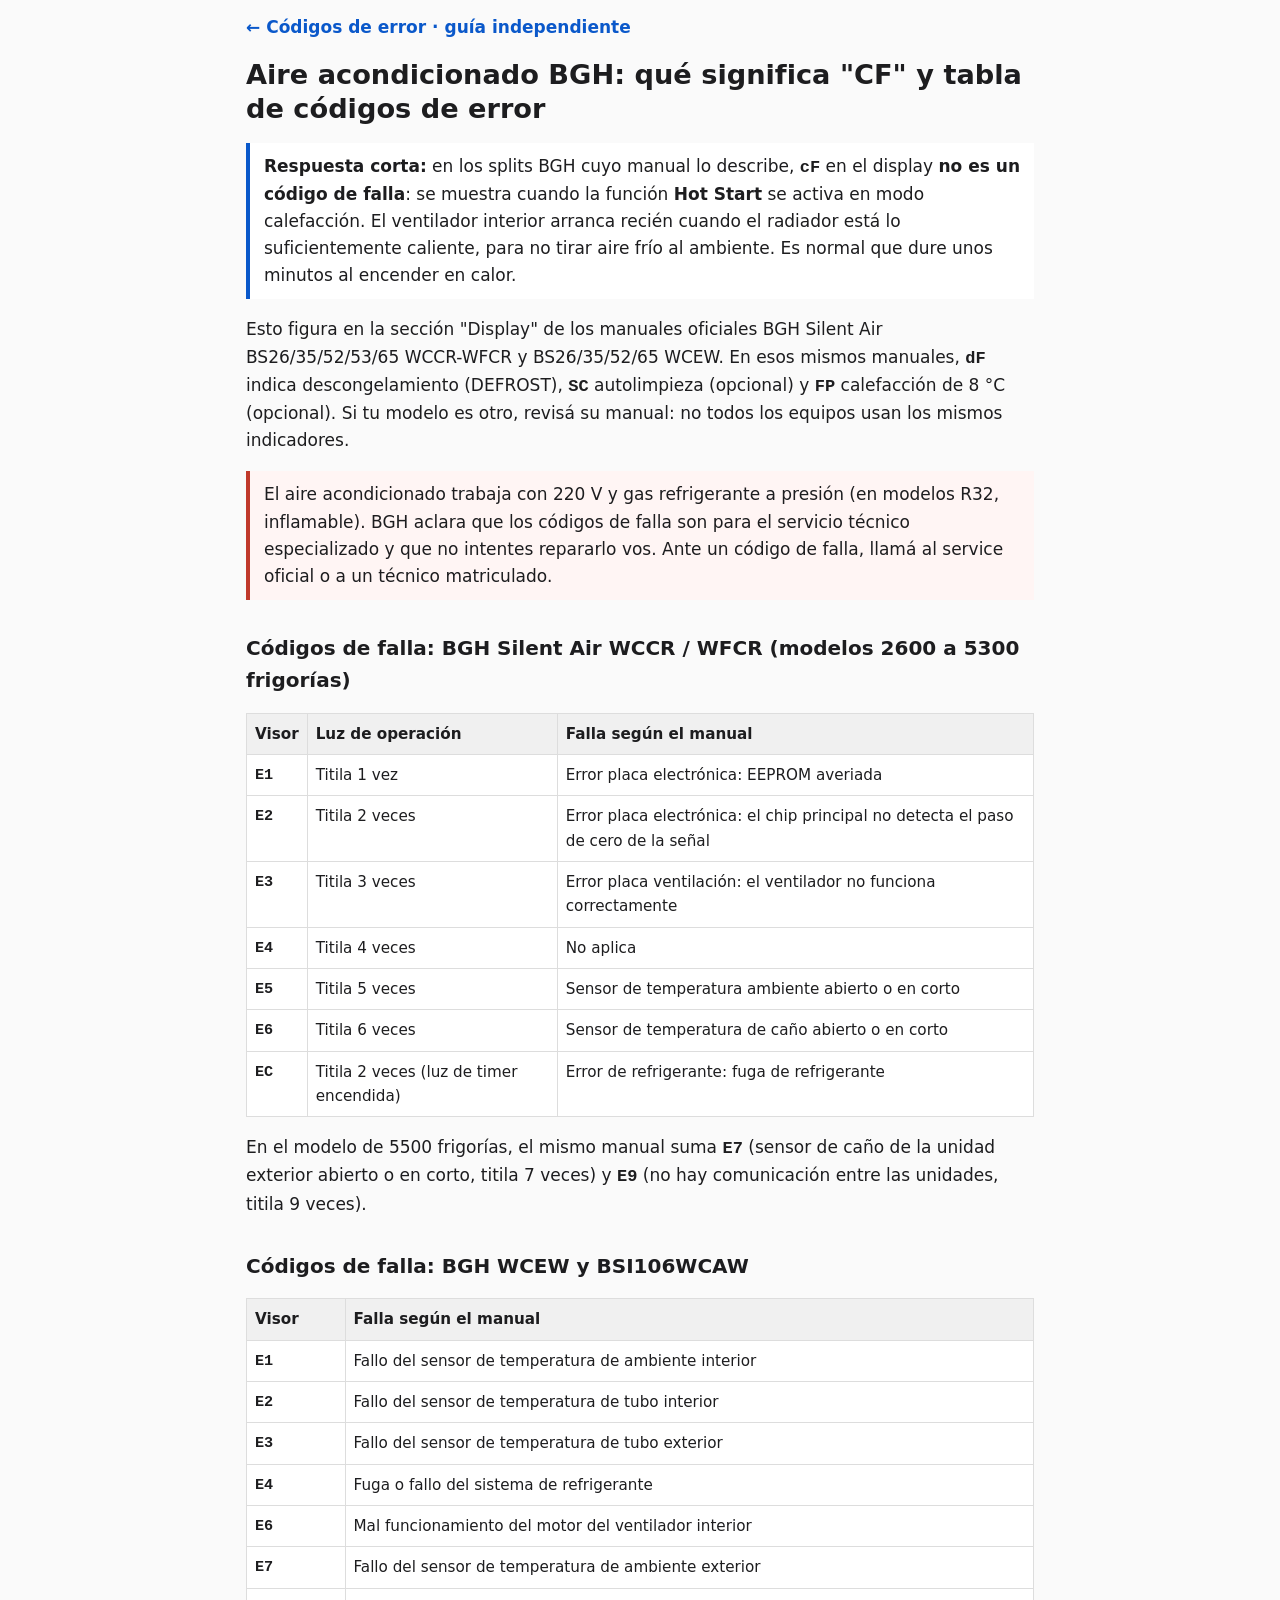
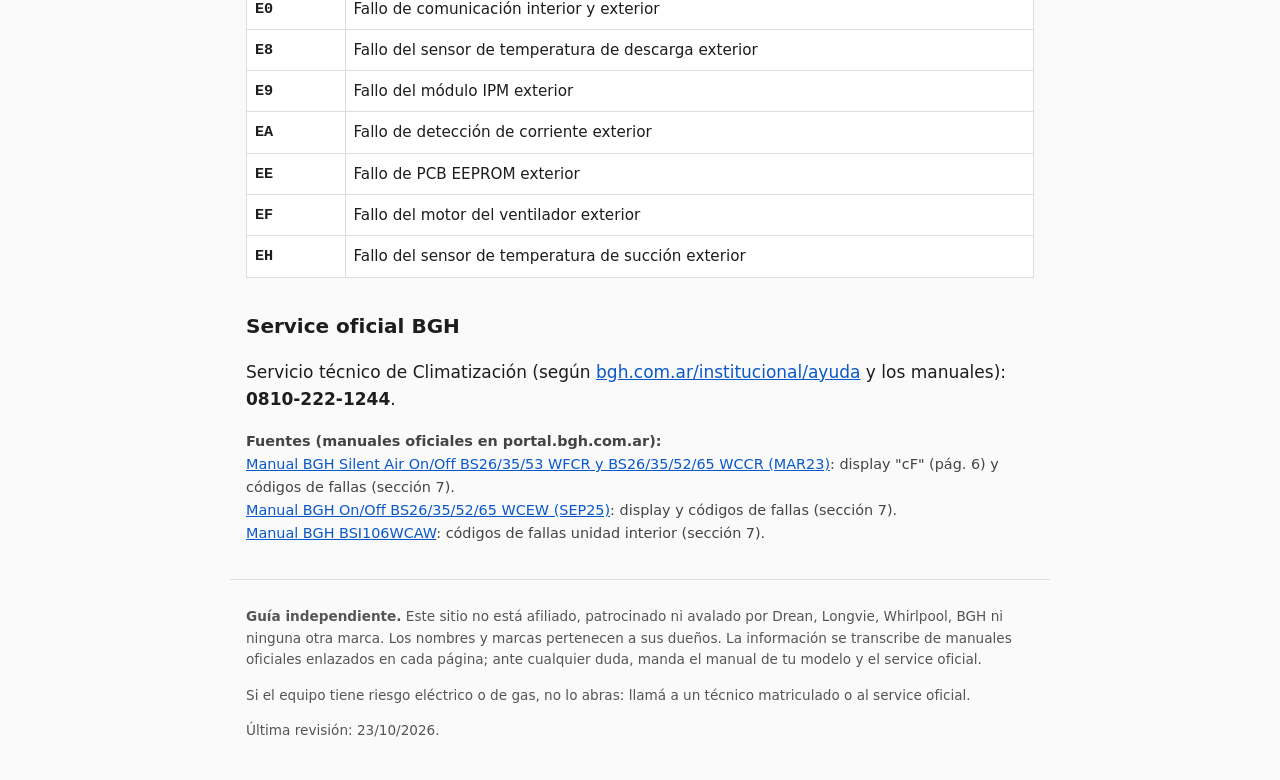
==== bgh-aire-acondicionado-codigos-de-error/index.html @ d2dc9902 "Sitio inicial: Drean Next, Longvie E20, BGH CF" ====
<!doctype html><html lang="es-AR"><head><meta charset="utf-8"><meta name="viewport" content="width=device-width,initial-scale=1">
<title>Aire acondicionado BGH error CF: qué significa y tabla de códigos</title>
<meta name="description" content="¿Tu aire BGH muestra CF? Según el manual oficial no es una falla: indica la función Hot Start en calefacción. Además, tabla de códigos de error E1, E0, EC y más.">
<link rel="canonical" href="https://codigos-error.onrender.com/bgh-aire-acondicionado-codigos-de-error/"><link rel="stylesheet" href="/style.css"></head><body>
<header><a href="/">← Códigos de error · guía independiente</a></header>
<main>
<h1>Aire acondicionado BGH: qué significa "CF" y tabla de códigos de error</h1>
<div class="box"><strong>Respuesta corta:</strong> en los splits BGH cuyo manual lo describe, <span class="code">cF</span> en el display <strong>no es un código de falla</strong>: se muestra cuando la función <strong>Hot Start</strong> se activa en modo calefacción. El ventilador interior arranca recién cuando el radiador está lo suficientemente caliente, para no tirar aire frío al ambiente. Es normal que dure unos minutos al encender en calor.</div>
<p>Esto figura en la sección "Display" de los manuales oficiales BGH Silent Air BS26/35/52/53/65 WCCR-WFCR y BS26/35/52/65 WCEW. En esos mismos manuales, <span class="code">dF</span> indica descongelamiento (DEFROST), <span class="code">SC</span> autolimpieza (opcional) y <span class="code">FP</span> calefacción de 8 °C (opcional). Si tu modelo es otro, revisá su manual: no todos los equipos usan los mismos indicadores.</p>
<div class="box warn">El aire acondicionado trabaja con 220 V y gas refrigerante a presión (en modelos R32, inflamable). BGH aclara que los códigos de falla son para el servicio técnico especializado y que no intentes repararlo vos. Ante un código de falla, llamá al service oficial o a un técnico matriculado.</div>
<h2>Códigos de falla: BGH Silent Air WCCR / WFCR (modelos 2600 a 5300 frigorías)</h2>
<table>
<tr><th>Visor</th><th>Luz de operación</th><th>Falla según el manual</th></tr>
<tr><td class="code">E1</td><td>Titila 1 vez</td><td>Error placa electrónica: EEPROM averiada</td></tr>
<tr><td class="code">E2</td><td>Titila 2 veces</td><td>Error placa electrónica: el chip principal no detecta el paso de cero de la señal</td></tr>
<tr><td class="code">E3</td><td>Titila 3 veces</td><td>Error placa ventilación: el ventilador no funciona correctamente</td></tr>
<tr><td class="code">E4</td><td>Titila 4 veces</td><td>No aplica</td></tr>
<tr><td class="code">E5</td><td>Titila 5 veces</td><td>Sensor de temperatura ambiente abierto o en corto</td></tr>
<tr><td class="code">E6</td><td>Titila 6 veces</td><td>Sensor de temperatura de caño abierto o en corto</td></tr>
<tr><td class="code">EC</td><td>Titila 2 veces (luz de timer encendida)</td><td>Error de refrigerante: fuga de refrigerante</td></tr>
</table>
<p>En el modelo de 5500 frigorías, el mismo manual suma <span class="code">E7</span> (sensor de caño de la unidad exterior abierto o en corto, titila 7 veces) y <span class="code">E9</span> (no hay comunicación entre las unidades, titila 9 veces).</p>
<h2>Códigos de falla: BGH WCEW y BSI106WCAW</h2>
<table>
<tr><th>Visor</th><th>Falla según el manual</th></tr>
<tr><td class="code">E1</td><td>Fallo del sensor de temperatura de ambiente interior</td></tr>
<tr><td class="code">E2</td><td>Fallo del sensor de temperatura de tubo interior</td></tr>
<tr><td class="code">E3</td><td>Fallo del sensor de temperatura de tubo exterior</td></tr>
<tr><td class="code">E4</td><td>Fuga o fallo del sistema de refrigerante</td></tr>
<tr><td class="code">E6</td><td>Mal funcionamiento del motor del ventilador interior</td></tr>
<tr><td class="code">E7</td><td>Fallo del sensor de temperatura de ambiente exterior</td></tr>
<tr><td class="code">E0</td><td>Fallo de comunicación interior y exterior</td></tr>
<tr><td class="code">E8</td><td>Fallo del sensor de temperatura de descarga exterior</td></tr>
<tr><td class="code">E9</td><td>Fallo del módulo IPM exterior</td></tr>
<tr><td class="code">EA</td><td>Fallo de detección de corriente exterior</td></tr>
<tr><td class="code">EE</td><td>Fallo de PCB EEPROM exterior</td></tr>
<tr><td class="code">EF</td><td>Fallo del motor del ventilador exterior</td></tr>
<tr><td class="code">EH</td><td>Fallo del sensor de temperatura de succión exterior</td></tr>
</table>
<h2>Service oficial BGH</h2>
<p>Servicio técnico de Climatización (según <a href="https://www.bgh.com.ar/institucional/ayuda" rel="nofollow">bgh.com.ar/institucional/ayuda</a> y los manuales): <strong>0810-222-1244</strong>.</p>
<p class="src"><strong>Fuentes (manuales oficiales en portal.bgh.com.ar):</strong><br>
<a href="https://portal.bgh.com.ar/wp-content/uploads/2023/07/UM-BGH-Minisplit-OnOff-BS_WCCR-ES-MAR23.pdf" rel="nofollow">Manual BGH Silent Air On/Off BS26/35/53 WFCR y BS26/35/52/65 WCCR (MAR23)</a>: display "cF" (pág. 6) y códigos de fallas (sección 7).<br>
<a href="https://portal.bgh.com.ar/wp-content/uploads/2025/10/UM-BGH-Minisplit-OnOff-WCEW-ES-SEP25.pdf" rel="nofollow">Manual BGH On/Off BS26/35/52/65 WCEW (SEP25)</a>: display y códigos de fallas (sección 7).<br>
<a href="https://portal.bgh.com.ar/wp-content/uploads/2026/06/Manual-BSI106WCAW-1.pdf" rel="nofollow">Manual BGH BSI106WCAW</a>: códigos de fallas unidad interior (sección 7).</p>
</main>
<footer><p><strong>Guía independiente.</strong> Este sitio no está afiliado, patrocinado ni avalado por Drean, Longvie, Whirlpool, BGH ni ninguna otra marca. Los nombres y marcas pertenecen a sus dueños. La información se transcribe de manuales oficiales enlazados en cada página; ante cualquier duda, manda el manual de tu modelo y el service oficial.</p><p>Si el equipo tiene riesgo eléctrico o de gas, no lo abras: llamá a un técnico matriculado o al service oficial.</p><p>Última revisión: 23/10/2026.</p></footer>
</body></html>
---- style.css ----
*{box-sizing:border-box}body{margin:0;font:17px/1.6 system-ui,-apple-system,Segoe UI,Roboto,sans-serif;color:#1d1d1f;background:#fafafa}
header,main,footer{max-width:820px;margin:0 auto;padding:0 16px}
header{padding-top:14px}header a{color:#0a58ca;text-decoration:none;font-weight:600}
h1{font-size:1.7rem;line-height:1.25;margin:.6em 0 .3em}h2{font-size:1.25rem;margin-top:1.6em}
a{color:#0a58ca}table{width:100%;border-collapse:collapse;background:#fff;margin:1em 0;font-size:.95rem}
th,td{border:1px solid #ddd;padding:8px;text-align:left;vertical-align:top}th{background:#f0f0f0}
.code{font-family:ui-monospace,Menlo,Consolas,monospace;font-weight:700}
.box{background:#fff;border-left:4px solid #0a58ca;padding:10px 14px;margin:1em 0}
.warn{border-color:#c0392b;background:#fff5f4}.src{font-size:.9rem;color:#444;word-break:break-word}
footer{font-size:.85rem;color:#555;border-top:1px solid #ddd;margin-top:2.5em;padding-top:12px;padding-bottom:30px}
ul.cards li{margin:.5em 0}
@media(max-width:560px){body{font-size:16px}h1{font-size:1.4rem}th,td{padding:6px}}
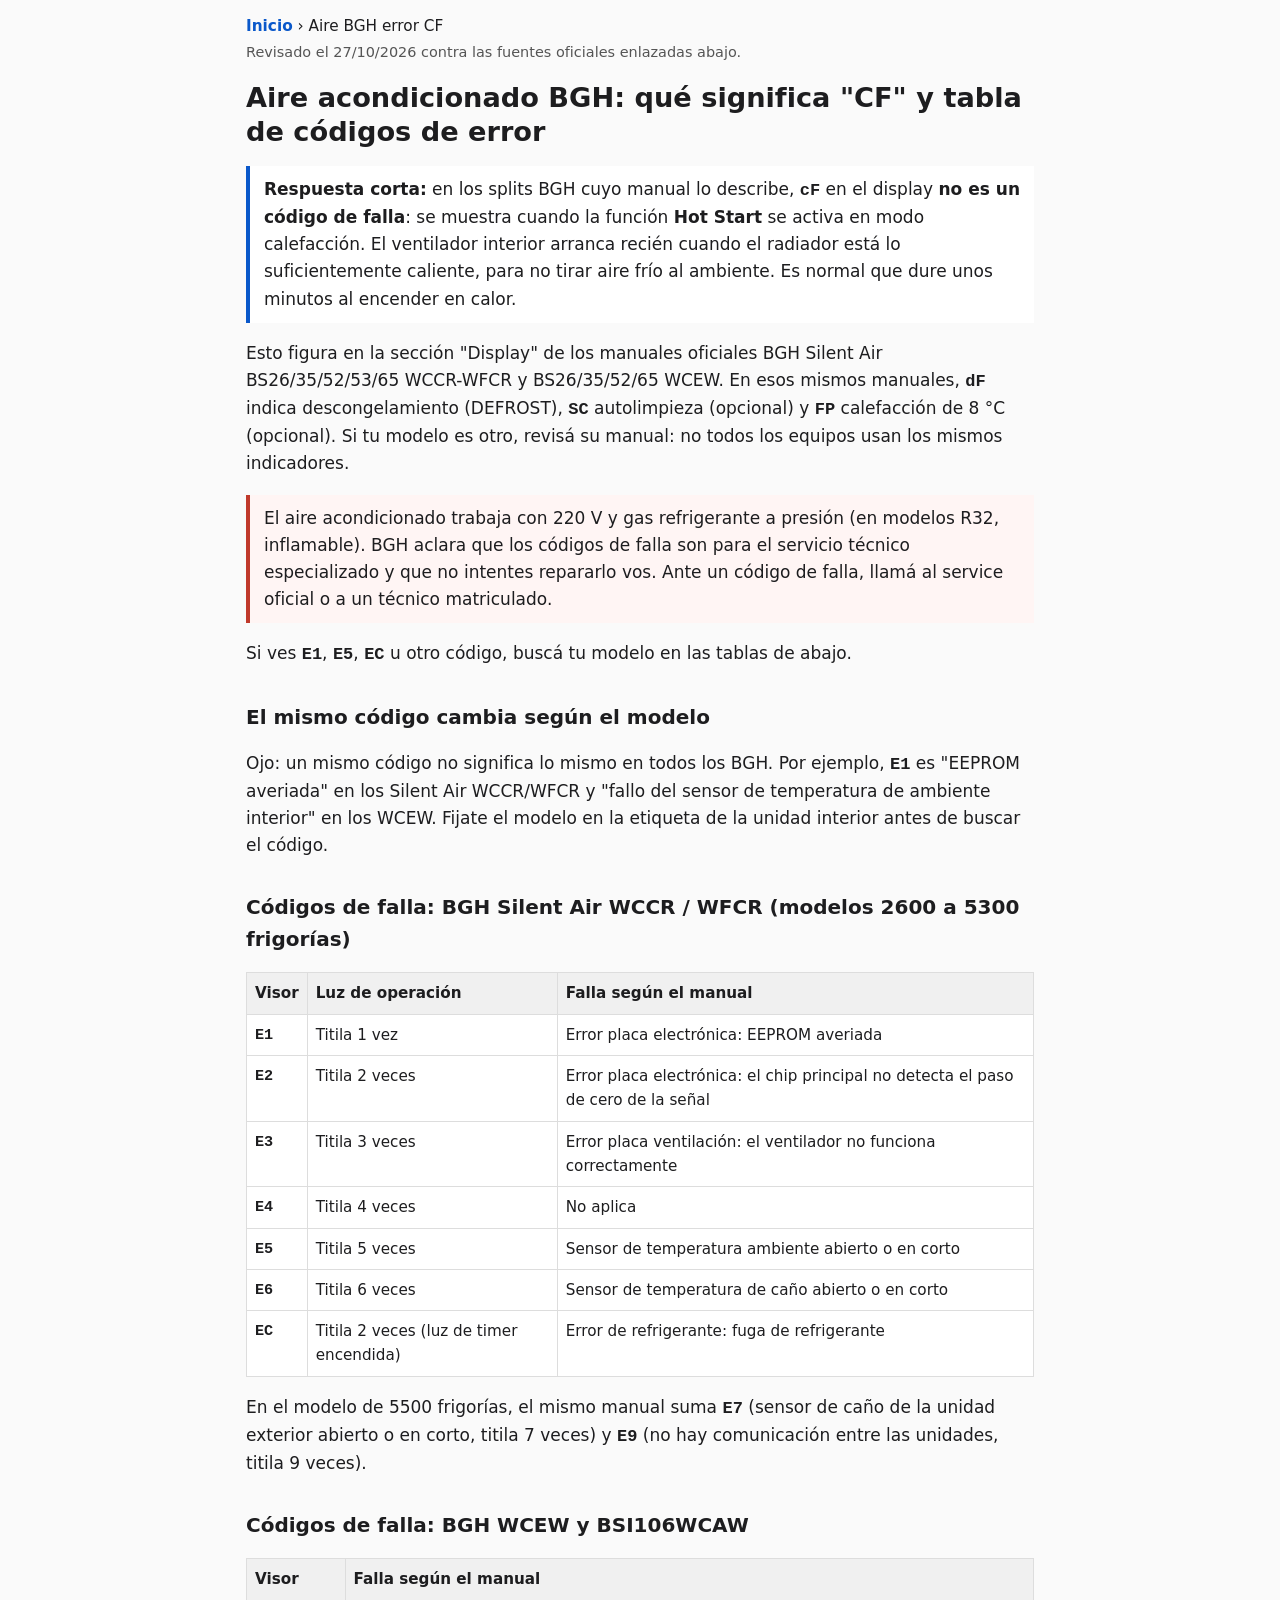
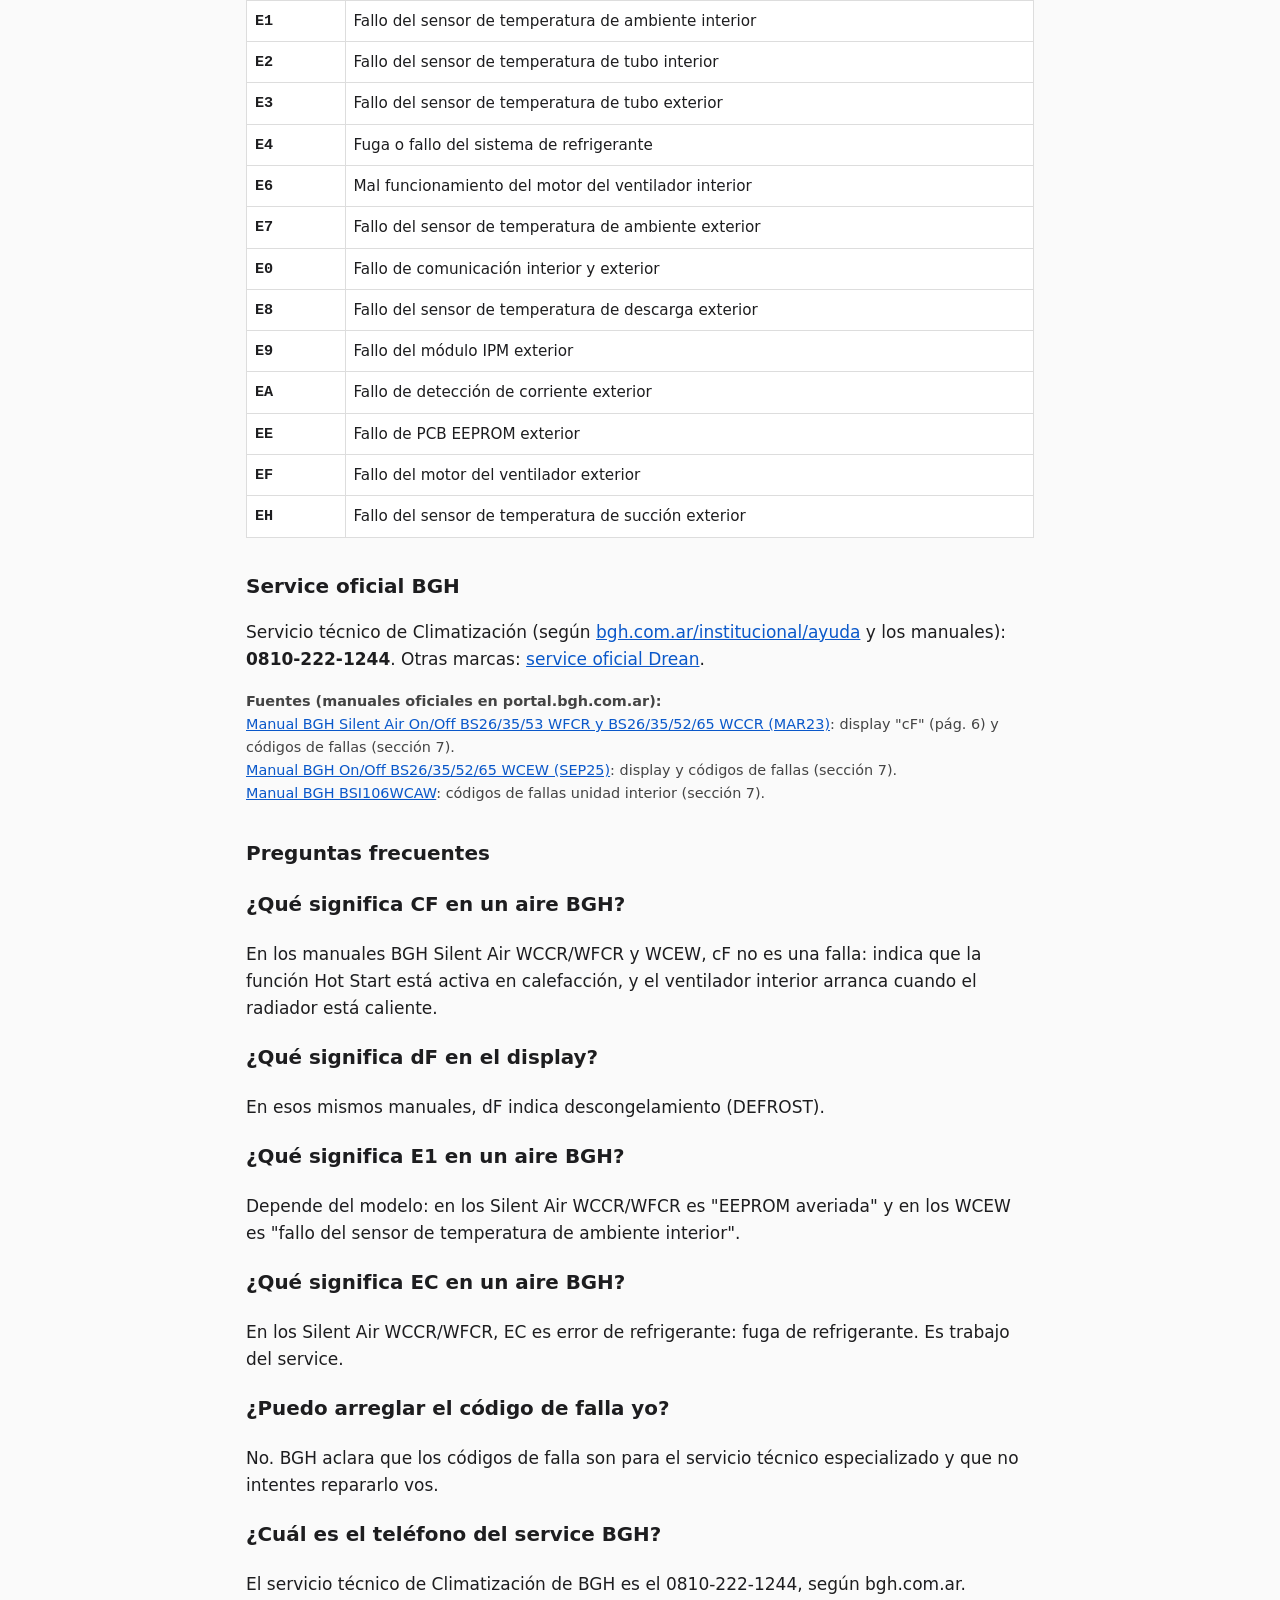
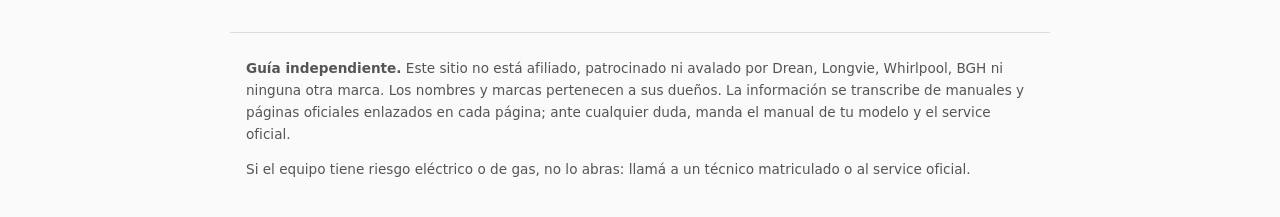
==== commit 5e657a14: "Servicio técnico Drean y Longvie error 3; breadcrumb, FAQ, schema y tablas mobile" ====
--- a/bgh-aire-acondicionado-codigos-de-error/index.html
+++ b/bgh-aire-acondicionado-codigos-de-error/index.html
@@ -1,15 +1,22 @@
 <!doctype html><html lang="es-AR"><head><meta charset="utf-8"><meta name="viewport" content="width=device-width,initial-scale=1">
-<title>Aire acondicionado BGH error CF: qué significa y tabla de códigos</title>
+<title>Aire BGH error CF: qué significa y tabla de códigos</title>
 <meta name="description" content="¿Tu aire BGH muestra CF? Según el manual oficial no es una falla: indica la función Hot Start en calefacción. Además, tabla de códigos de error E1, E0, EC y más.">
-<link rel="canonical" href="https://codigos-error.onrender.com/bgh-aire-acondicionado-codigos-de-error/"><link rel="stylesheet" href="/style.css"></head><body>
-<header><a href="/">← Códigos de error · guía independiente</a></header>
+<link rel="canonical" href="https://codigos-error.onrender.com/bgh-aire-acondicionado-codigos-de-error/"><link rel="stylesheet" href="/style.css">
+<script type="application/ld+json">{"@context": "https://schema.org", "@type": "BreadcrumbList", "itemListElement": [{"@type": "ListItem", "position": 1, "name": "Inicio", "item": "https://codigos-error.onrender.com/"}, {"@type": "ListItem", "position": 2, "name": "Aire BGH error CF", "item": "https://codigos-error.onrender.com/bgh-aire-acondicionado-codigos-de-error/"}]}</script>
+<script type="application/ld+json">{"@context": "https://schema.org", "@type": "Article", "headline": "Aire BGH error CF: qué significa y tabla de códigos", "description": "¿Tu aire BGH muestra CF? Según el manual oficial no es una falla: indica la función Hot Start en calefacción. Además, tabla de códigos de error E1, E0, EC y más.", "inLanguage": "es-AR", "mainEntityOfPage": "https://codigos-error.onrender.com/bgh-aire-acondicionado-codigos-de-error/", "datePublished": "2026-10-23", "dateModified": "2026-10-27", "author": {"@type": "Organization", "name": "Códigos de error · guía independiente", "url": "https://codigos-error.onrender.com/"}}</script>
+<script type="application/ld+json">{"@context": "https://schema.org", "@type": "FAQPage", "mainEntity": [{"@type": "Question", "name": "¿Qué significa CF en un aire BGH?", "acceptedAnswer": {"@type": "Answer", "text": "En los manuales BGH Silent Air WCCR/WFCR y WCEW, cF no es una falla: indica que la función Hot Start está activa en calefacción, y el ventilador interior arranca cuando el radiador está caliente."}}, {"@type": "Question", "name": "¿Qué significa dF en el display?", "acceptedAnswer": {"@type": "Answer", "text": "En esos mismos manuales, dF indica descongelamiento (DEFROST)."}}, {"@type": "Question", "name": "¿Qué significa E1 en un aire BGH?", "acceptedAnswer": {"@type": "Answer", "text": "Depende del modelo: en los Silent Air WCCR/WFCR es \"EEPROM averiada\" y en los WCEW es \"fallo del sensor de temperatura de ambiente interior\"."}}, {"@type": "Question", "name": "¿Qué significa EC en un aire BGH?", "acceptedAnswer": {"@type": "Answer", "text": "En los Silent Air WCCR/WFCR, EC es error de refrigerante: fuga de refrigerante. Es trabajo del service."}}, {"@type": "Question", "name": "¿Puedo arreglar el código de falla yo?", "acceptedAnswer": {"@type": "Answer", "text": "No. BGH aclara que los códigos de falla son para el servicio técnico especializado y que no intentes repararlo vos."}}, {"@type": "Question", "name": "¿Cuál es el teléfono del service BGH?", "acceptedAnswer": {"@type": "Answer", "text": "El servicio técnico de Climatización de BGH es el 0810-222-1244, según bgh.com.ar."}}]}</script>
+</head><body>
+<header><nav class="crumb" aria-label="Ruta"><a href="/">Inicio</a> › <span>Aire BGH error CF</span></nav></header>
 <main>
-<h1>Aire acondicionado BGH: qué significa "CF" y tabla de códigos de error</h1>
+<p class="rev">Revisado el 27/10/2026 contra las fuentes oficiales enlazadas abajo.</p><h1>Aire acondicionado BGH: qué significa "CF" y tabla de códigos de error</h1>
 <div class="box"><strong>Respuesta corta:</strong> en los splits BGH cuyo manual lo describe, <span class="code">cF</span> en el display <strong>no es un código de falla</strong>: se muestra cuando la función <strong>Hot Start</strong> se activa en modo calefacción. El ventilador interior arranca recién cuando el radiador está lo suficientemente caliente, para no tirar aire frío al ambiente. Es normal que dure unos minutos al encender en calor.</div>
 <p>Esto figura en la sección "Display" de los manuales oficiales BGH Silent Air BS26/35/52/53/65 WCCR-WFCR y BS26/35/52/65 WCEW. En esos mismos manuales, <span class="code">dF</span> indica descongelamiento (DEFROST), <span class="code">SC</span> autolimpieza (opcional) y <span class="code">FP</span> calefacción de 8 °C (opcional). Si tu modelo es otro, revisá su manual: no todos los equipos usan los mismos indicadores.</p>
 <div class="box warn">El aire acondicionado trabaja con 220 V y gas refrigerante a presión (en modelos R32, inflamable). BGH aclara que los códigos de falla son para el servicio técnico especializado y que no intentes repararlo vos. Ante un código de falla, llamá al service oficial o a un técnico matriculado.</div>
+<p>Si ves <span class="code">E1</span>, <span class="code">E5</span>, <span class="code">EC</span> u otro código, buscá tu modelo en las tablas de abajo.</p>
+<h2>El mismo código cambia según el modelo</h2>
+<p>Ojo: un mismo código no significa lo mismo en todos los BGH. Por ejemplo, <span class="code">E1</span> es "EEPROM averiada" en los Silent Air WCCR/WFCR y "fallo del sensor de temperatura de ambiente interior" en los WCEW. Fijate el modelo en la etiqueta de la unidad interior antes de buscar el código.</p>
 <h2>Códigos de falla: BGH Silent Air WCCR / WFCR (modelos 2600 a 5300 frigorías)</h2>
-<table>
+<div class="tw"><table>
 <tr><th>Visor</th><th>Luz de operación</th><th>Falla según el manual</th></tr>
 <tr><td class="code">E1</td><td>Titila 1 vez</td><td>Error placa electrónica: EEPROM averiada</td></tr>
 <tr><td class="code">E2</td><td>Titila 2 veces</td><td>Error placa electrónica: el chip principal no detecta el paso de cero de la señal</td></tr>
@@ -18,10 +25,10 @@
 <tr><td class="code">E5</td><td>Titila 5 veces</td><td>Sensor de temperatura ambiente abierto o en corto</td></tr>
 <tr><td class="code">E6</td><td>Titila 6 veces</td><td>Sensor de temperatura de caño abierto o en corto</td></tr>
 <tr><td class="code">EC</td><td>Titila 2 veces (luz de timer encendida)</td><td>Error de refrigerante: fuga de refrigerante</td></tr>
-</table>
+</table></div>
 <p>En el modelo de 5500 frigorías, el mismo manual suma <span class="code">E7</span> (sensor de caño de la unidad exterior abierto o en corto, titila 7 veces) y <span class="code">E9</span> (no hay comunicación entre las unidades, titila 9 veces).</p>
 <h2>Códigos de falla: BGH WCEW y BSI106WCAW</h2>
-<table>
+<div class="tw"><table>
 <tr><th>Visor</th><th>Falla según el manual</th></tr>
 <tr><td class="code">E1</td><td>Fallo del sensor de temperatura de ambiente interior</td></tr>
 <tr><td class="code">E2</td><td>Fallo del sensor de temperatura de tubo interior</td></tr>
@@ -36,13 +43,26 @@
 <tr><td class="code">EE</td><td>Fallo de PCB EEPROM exterior</td></tr>
 <tr><td class="code">EF</td><td>Fallo del motor del ventilador exterior</td></tr>
 <tr><td class="code">EH</td><td>Fallo del sensor de temperatura de succión exterior</td></tr>
-</table>
+</table></div>
 <h2>Service oficial BGH</h2>
-<p>Servicio técnico de Climatización (según <a href="https://www.bgh.com.ar/institucional/ayuda" rel="nofollow">bgh.com.ar/institucional/ayuda</a> y los manuales): <strong>0810-222-1244</strong>.</p>
+<p>Servicio técnico de Climatización (según <a href="https://www.bgh.com.ar/institucional/ayuda" rel="nofollow">bgh.com.ar/institucional/ayuda</a> y los manuales): <strong>0810-222-1244</strong>. Otras marcas: <a href="/servicio-tecnico-drean/">service oficial Drean</a>.</p>
 <p class="src"><strong>Fuentes (manuales oficiales en portal.bgh.com.ar):</strong><br>
 <a href="https://portal.bgh.com.ar/wp-content/uploads/2023/07/UM-BGH-Minisplit-OnOff-BS_WCCR-ES-MAR23.pdf" rel="nofollow">Manual BGH Silent Air On/Off BS26/35/53 WFCR y BS26/35/52/65 WCCR (MAR23)</a>: display "cF" (pág. 6) y códigos de fallas (sección 7).<br>
 <a href="https://portal.bgh.com.ar/wp-content/uploads/2025/10/UM-BGH-Minisplit-OnOff-WCEW-ES-SEP25.pdf" rel="nofollow">Manual BGH On/Off BS26/35/52/65 WCEW (SEP25)</a>: display y códigos de fallas (sección 7).<br>
 <a href="https://portal.bgh.com.ar/wp-content/uploads/2026/06/Manual-BSI106WCAW-1.pdf" rel="nofollow">Manual BGH BSI106WCAW</a>: códigos de fallas unidad interior (sección 7).</p>
+<h2>Preguntas frecuentes</h2>
+<h3>¿Qué significa CF en un aire BGH?</h3>
+<p>En los manuales BGH Silent Air WCCR/WFCR y WCEW, cF no es una falla: indica que la función Hot Start está activa en calefacción, y el ventilador interior arranca cuando el radiador está caliente.</p>
+<h3>¿Qué significa dF en el display?</h3>
+<p>En esos mismos manuales, dF indica descongelamiento (DEFROST).</p>
+<h3>¿Qué significa E1 en un aire BGH?</h3>
+<p>Depende del modelo: en los Silent Air WCCR/WFCR es "EEPROM averiada" y en los WCEW es "fallo del sensor de temperatura de ambiente interior".</p>
+<h3>¿Qué significa EC en un aire BGH?</h3>
+<p>En los Silent Air WCCR/WFCR, EC es error de refrigerante: fuga de refrigerante. Es trabajo del service.</p>
+<h3>¿Puedo arreglar el código de falla yo?</h3>
+<p>No. BGH aclara que los códigos de falla son para el servicio técnico especializado y que no intentes repararlo vos.</p>
+<h3>¿Cuál es el teléfono del service BGH?</h3>
+<p>El servicio técnico de Climatización de BGH es el 0810-222-1244, según bgh.com.ar.</p>
 </main>
-<footer><p><strong>Guía independiente.</strong> Este sitio no está afiliado, patrocinado ni avalado por Drean, Longvie, Whirlpool, BGH ni ninguna otra marca. Los nombres y marcas pertenecen a sus dueños. La información se transcribe de manuales oficiales enlazados en cada página; ante cualquier duda, manda el manual de tu modelo y el service oficial.</p><p>Si el equipo tiene riesgo eléctrico o de gas, no lo abras: llamá a un técnico matriculado o al service oficial.</p><p>Última revisión: 23/10/2026.</p></footer>
+<footer><p><strong>Guía independiente.</strong> Este sitio no está afiliado, patrocinado ni avalado por Drean, Longvie, Whirlpool, BGH ni ninguna otra marca. Los nombres y marcas pertenecen a sus dueños. La información se transcribe de manuales y páginas oficiales enlazados en cada página; ante cualquier duda, manda el manual de tu modelo y el service oficial.</p><p>Si el equipo tiene riesgo eléctrico o de gas, no lo abras: llamá a un técnico matriculado o al service oficial.</p></footer>
 </body></html>
--- a/style.css
+++ b/style.css
@@ -10,3 +10,7 @@
 footer{font-size:.85rem;color:#555;border-top:1px solid #ddd;margin-top:2.5em;padding-top:12px;padding-bottom:30px}
 ul.cards li{margin:.5em 0}
 @media(max-width:560px){body{font-size:16px}h1{font-size:1.4rem}th,td{padding:6px}}
+.tw{overflow-x:auto;-webkit-overflow-scrolling:touch;margin:1em 0}
+.tw table{min-width:520px;margin:0}
+.crumb{font-size:.9em}
+.rev{font-size:.85em;color:#555;margin:.2em 0 1em}
